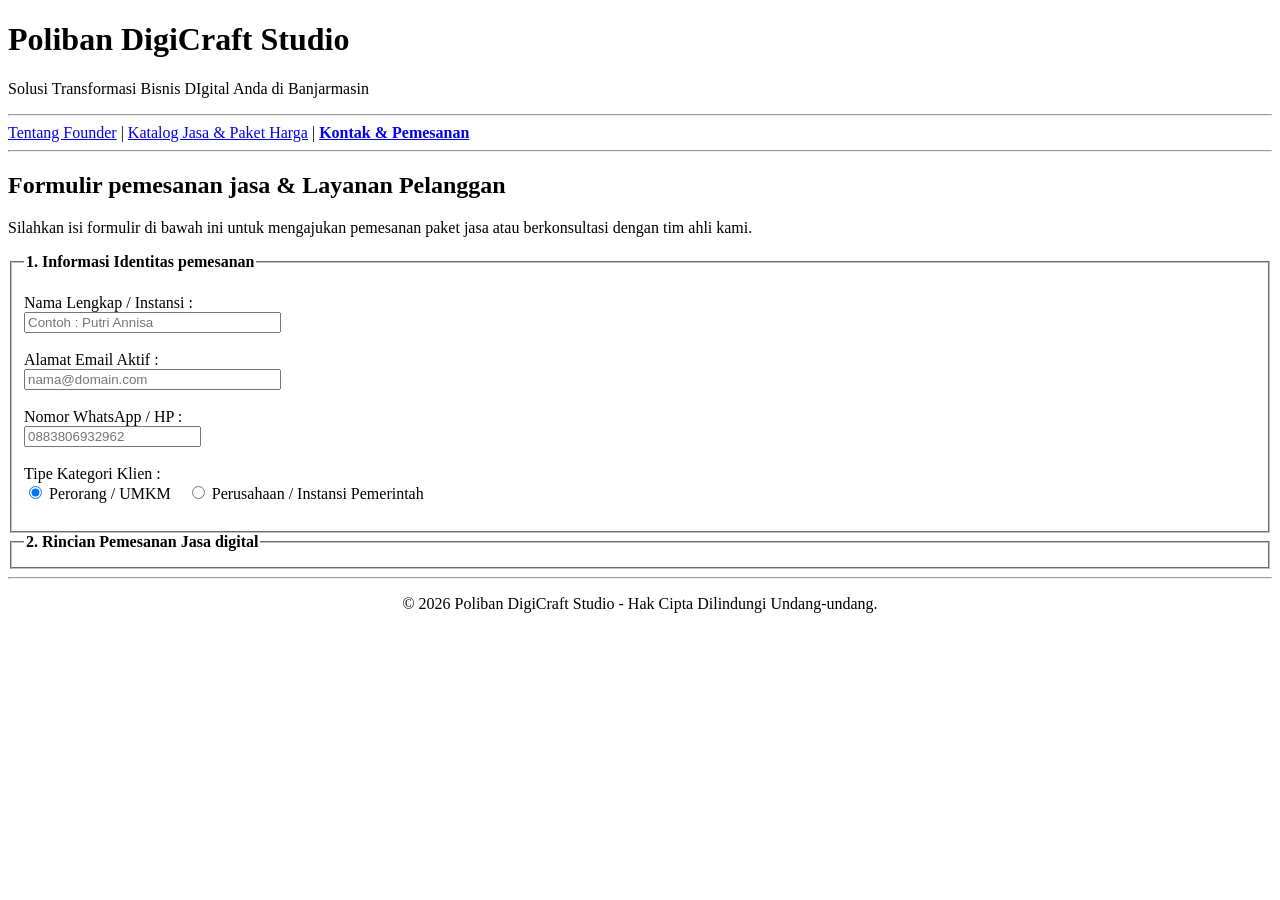
==== kontak.html @ 986387f1 "pertemuan 4 form" ====
<!DOCTYPE html>
<html lang="id">
<head>
    <meta charset="UTF-8">
    <title>Katalog Produk & Portofolio - Poliban DigiCraft Studio</title>
</head>
<body>
    <!--Bagian Kepala Halaman (Header & Navigasi)-->
    <header>
        <h1>Poliban DigiCraft Studio</h1>
        <p>Solusi Transformasi Bisnis DIgital Anda di Banjarmasin</p>
        <hr>
    </header>
    <nav>
        <a href="biodata.html">Tentang Founder</a> |
        <a href="produk.html">Katalog Jasa & Paket Harga</a> |
        <a href="Kontak.html"><b>Kontak & Pemesanan</b></a>
    </nav>
    <hr>

    <main>
        <h2>Formulir pemesanan jasa & Layanan Pelanggan</h2>
        <p>Silahkan isi formulir di bawah ini untuk mengajukan pemesanan paket jasa atau berkonsultasi dengan tim ahli kami.</p>

        <form action="#" method="POST">
            <!--Grup 1: Data Diri Pelanggan-->
            <fieldset>
                <legend><b>1. Informasi Identitas pemesanan</b></legend>
                <br>
                <label for="nama_lengkap">Nama Lengkap / Instansi :</label><br>
                <input type="text" name="nama_lengkap" id="nama_lengkap" placeholder="Contoh : Putri Annisa" size="30" required>
                <br><br>

                <label for="email_pemesan">Alamat Email Aktif :</label><br>
                <input type="email" id="email_pemesan" name="email_pemesan" placeholder="nama@domain.com" size="30" required>
                <br><br>

                <label for="no_whatsapp">Nomor WhatsApp / HP :</label><br>
                <input type="tel" name="no_whatsapp" id="no_whatsapp" placeholder="0883806932962" required>
                <br><br>

                <label>Tipe Kategori Klien :</label><br>
                <input type="radio" name="tipe_klien" id="kategori_personal" value="Personal" checked>
                <label for="kategori_personal">Perorang / UMKM</label> &nbsp;&nbsp;
                <input type="radio" name="tipe_klien" id="kategori_korporat" value="Korporat">
                <label for="kategori_korporat">Perusahaan / Instansi Pemerintah</label>
                <br><br>
            </fieldset>
            <!--Grup 2 : Detail Pemesanan Layanan-->
            <fieldset>
                <legend><b>2. Rincian Pemesanan Jasa digital</b></legend>
            </fieldset>
        </form>
    </main>

    <fouter>
        <hr>
        <p align="center">&copy; 2026 Poliban DigiCraft Studio - Hak Cipta Dilindungi Undang-undang.</p>
    </fouter>
</body>
</html>
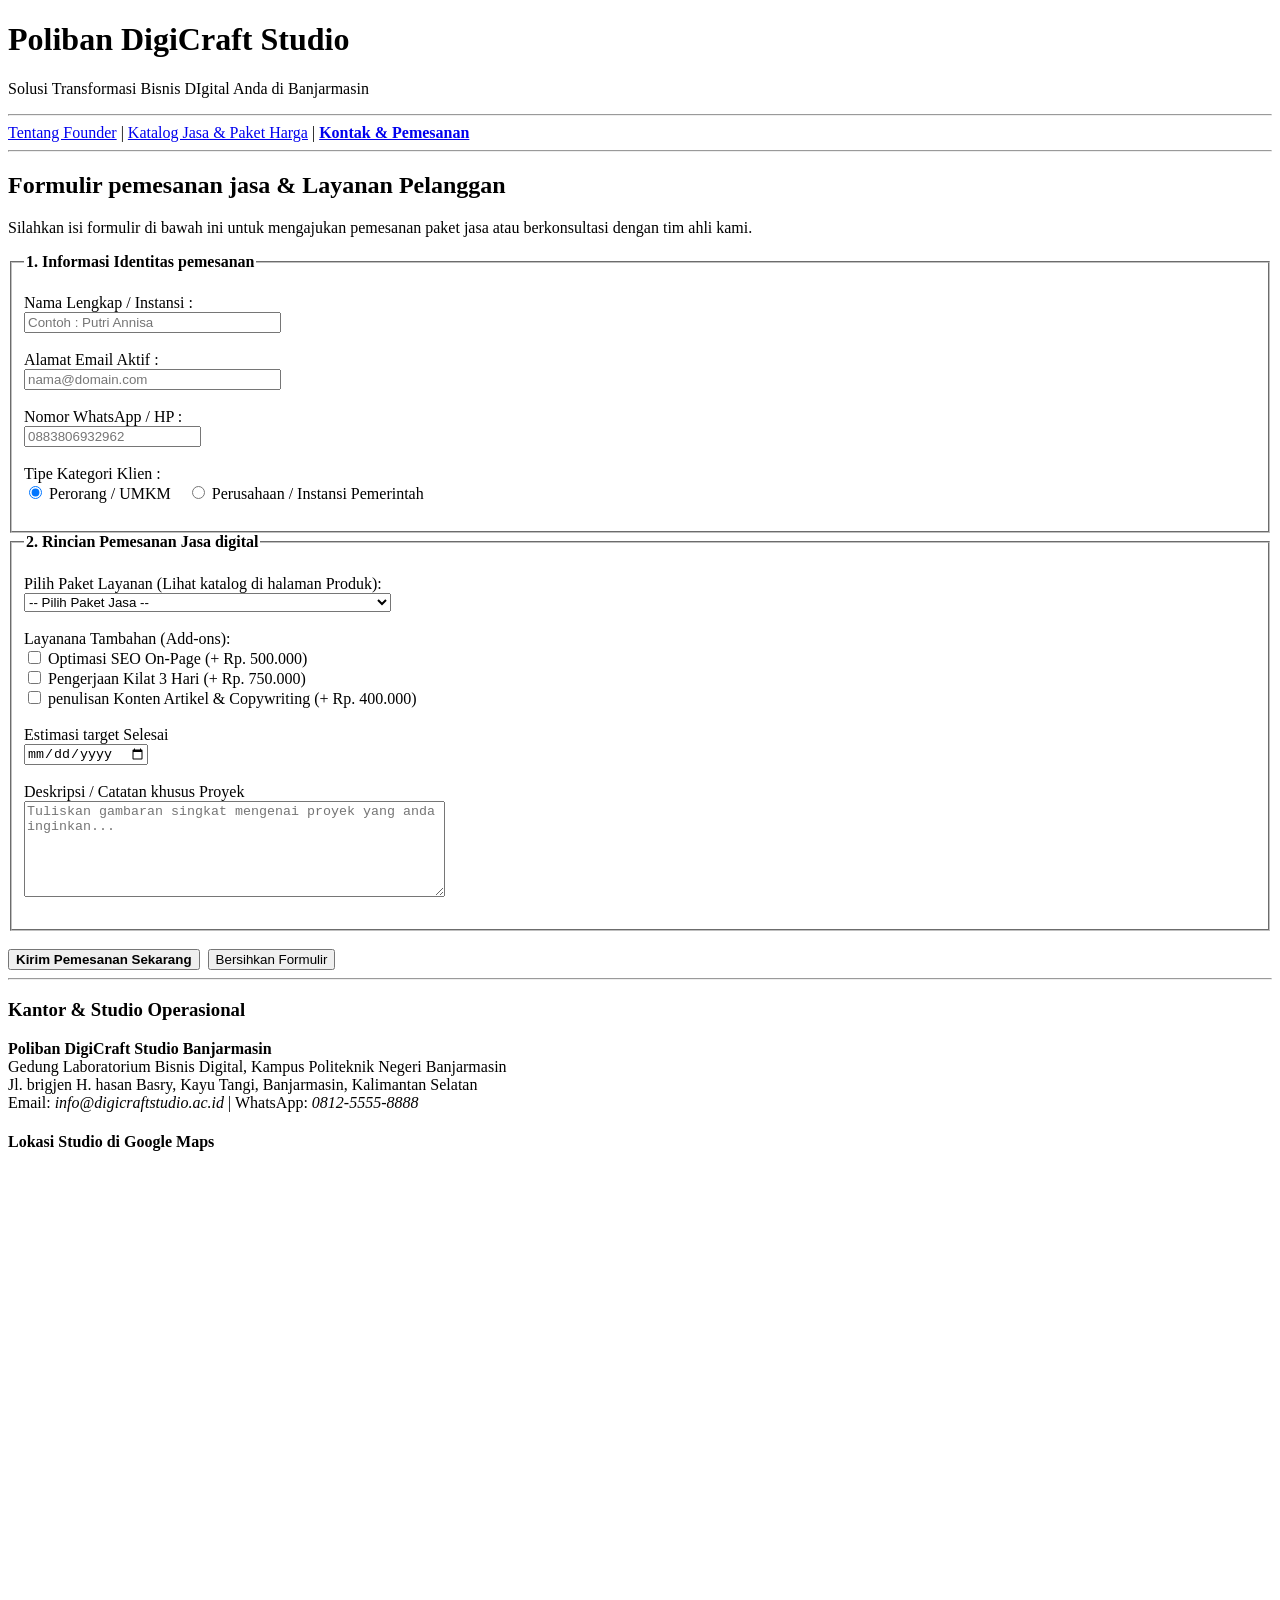
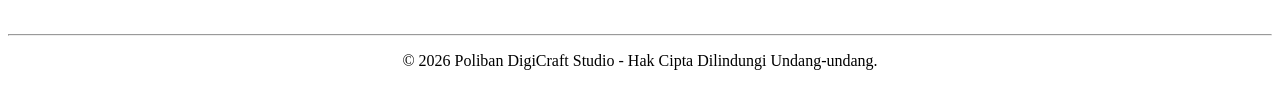
==== commit 90a6d06a: "Menambahkan kontak.html" ====
--- a/kontak.html
+++ b/kontak.html
@@ -49,8 +49,51 @@
             <!--Grup 2 : Detail Pemesanan Layanan-->
             <fieldset>
                 <legend><b>2. Rincian Pemesanan Jasa digital</b></legend>
+                <br>
+                <label for="pilih paket">Pilih Paket Layanan (Lihat katalog di halaman Produk):</label><br>
+                <select name="pilih paket" id="pilih paket" required>
+                    <option value="">-- Pilih Paket Jasa --</option>
+                    <option value="Silver">Paket Silver Branding (Rp. 1.500.000)</option>
+                    <option value="Gold">Paket GOld Web Development (Rp. 3.000.000)</option>
+                    <option value="Platinum">Paket Platinum Full Digital Transformation (Rp. 5.000.000)</option>
+                    <option value="Custom">Konsultasi Custom Project</option>
+                </select>
+                <br><br>
+
+                <label>Layanana Tambahan (Add-ons):</label><br>
+                <input type="checkbox" name="addons[]" id="addon_seo" value="SEO Optimization">
+                <label for="addon_seo">Optimasi SEO On-Page (+ Rp. 500.000)</label><br>
+                <input type="checkbox" name="addon_express" id="addons[]" value="Express Delivery">
+                <label for="addon_express">Pengerjaan Kilat 3 Hari (+ Rp. 750.000)</label><br>
+                <input type="checkbox" name="addons[]" id="addon_content" value="Content Writing">
+                <label for="addon_content">penulisan Konten Artikel & Copywriting (+ Rp. 400.000)</label>
+                <br><br>
+
+                <label for="target_selesai">Estimasi target Selesai</label><br>
+                <input type="date" name="target_selesai" id="target_selesai"><br><br>
+
+                <label for="detail_pesan">Deskripsi / Catatan khusus Proyek</label><br>
+                <textarea name="detail_pesan" id="detail_pesan" rows="6" cols="50" placeholder="Tuliskan gambaran singkat mengenai proyek yang anda inginkan..."></textarea>
+                <br><br>
             </fieldset>
+            <br>
+
+            <!--Tombol Aktif-->
+            <button type="submit"><b>Kirim Pemesanan Sekarang</b></button>&nbsp;
+            <button type="reset">Bersihkan Formulir</button>
         </form>
+        <!--Bagian Informasi Alamat & Peta Studio-->
+        <section>
+            <hr>
+            <h3>Kantor & Studio Operasional</h3>
+            <p><b>Poliban DigiCraft Studio Banjarmasin</b><br>
+            Gedung Laboratorium Bisnis Digital, Kampus Politeknik Negeri Banjarmasin<br>
+            Jl. brigjen H. hasan Basry, Kayu Tangi, Banjarmasin, Kalimantan Selatan<br>
+            Email: <i>info@digicraftstudio.ac.id</i> | WhatsApp: <i>0812-5555-8888</i></p>
+
+            <h4>Lokasi Studio di Google Maps</h4>
+            <iframe src="https://www.google.com/maps/embed?pb=!1m18!1m12!1m3!1d3983.219719647902!2d114.57935537353539!3d-3.295693896679192!2m3!1f0!2f0!3f0!3m2!1i1024!2i768!4f13.1!3m3!1m2!1s0x2de423a80d47ba6b%3A0x8f5abfaddfe5a2d7!2sPoliteknik%20Negeri%20Banjarmasin!5e0!3m2!1sid!2sid!4v1791270674922!5m2!1sid!2sid" width="600" height="450" style="border:0;" allowfullscreen="" loading="lazy" referrerpolicy="strict-origin-when-cross-origin"></iframe>
+        </section>
     </main>
 
     <fouter>
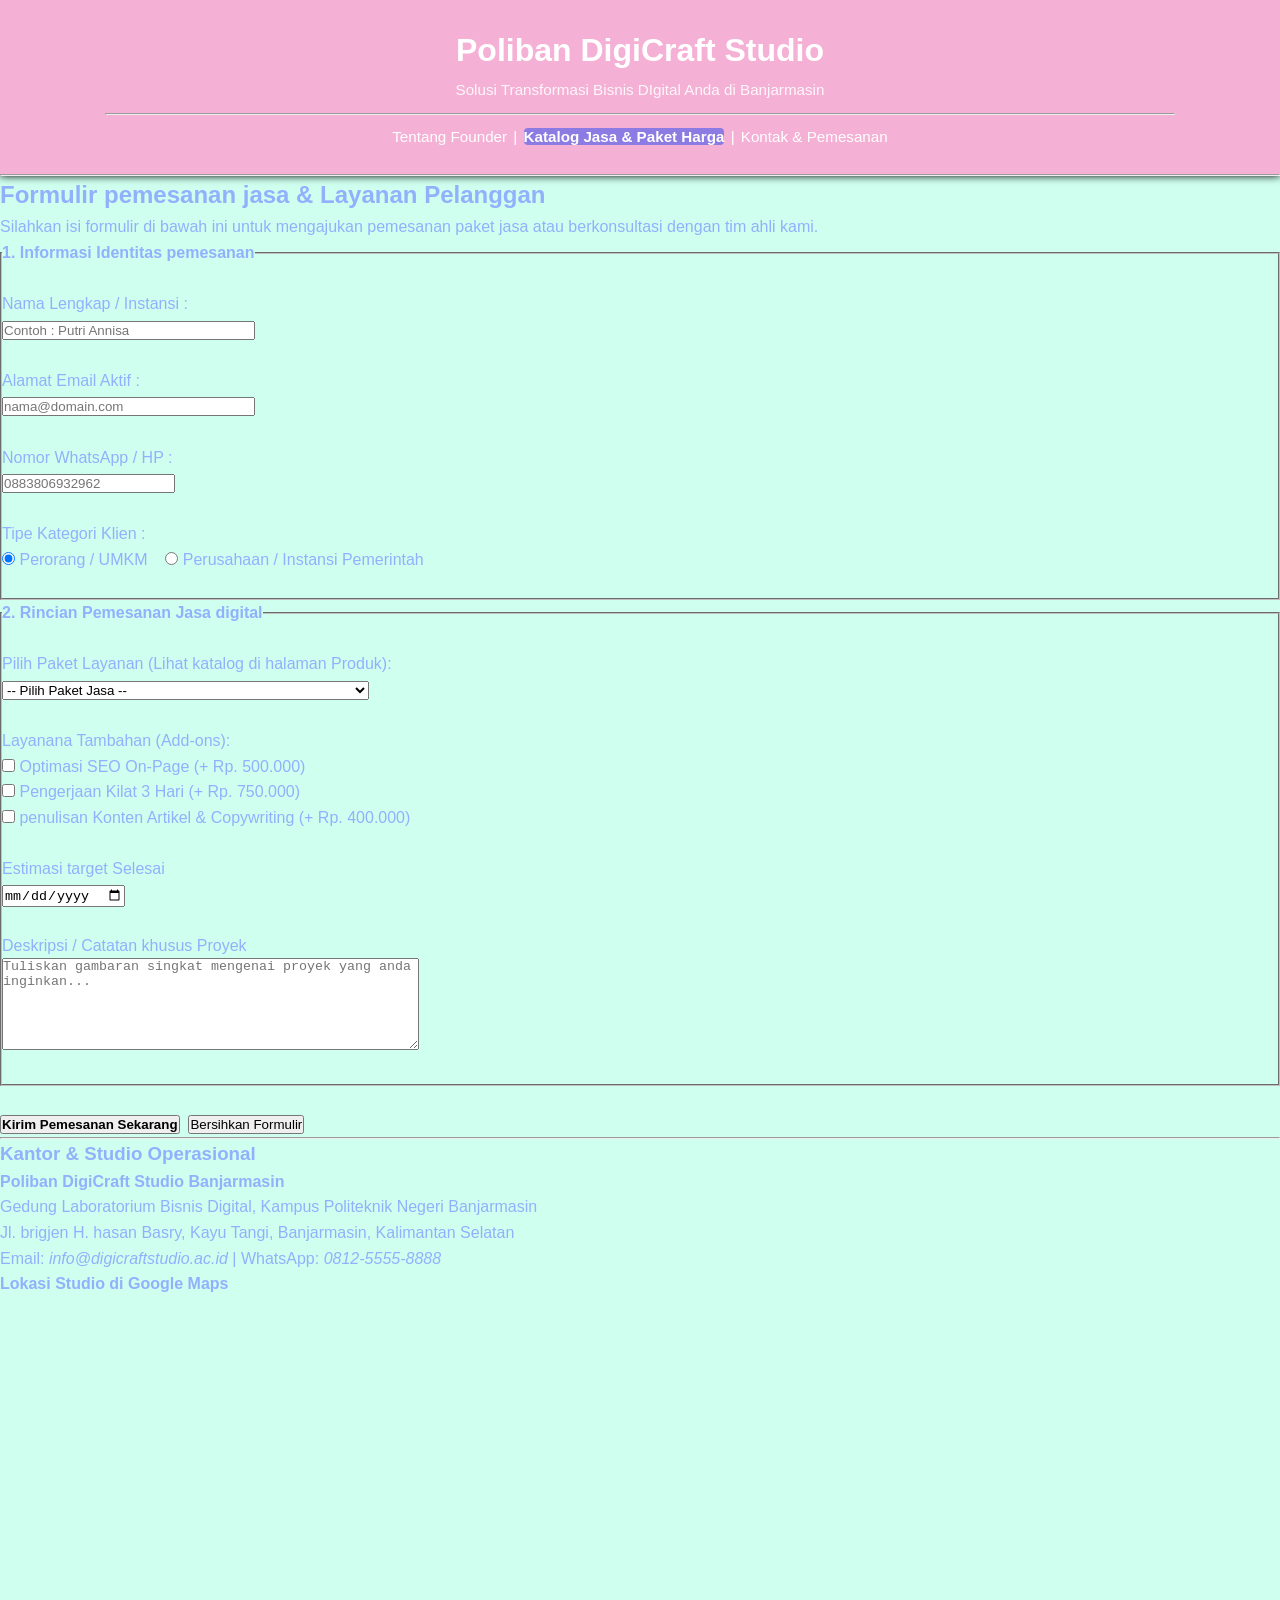
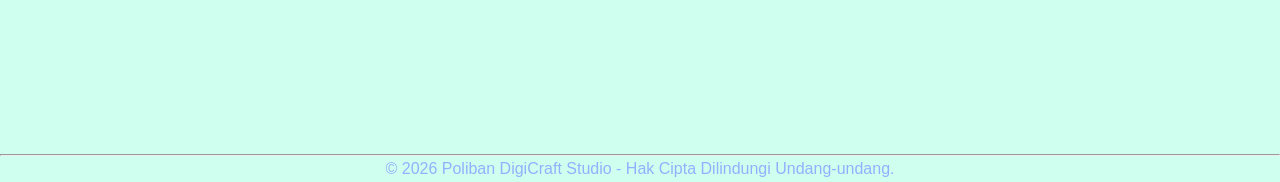
==== commit dc87cf17: "CSS modul 5" ====
--- a/kontak.html
+++ b/kontak.html
@@ -3,19 +3,23 @@
 <head>
     <meta charset="UTF-8">
     <title>Katalog Produk & Portofolio - Poliban DigiCraft Studio</title>
+    <link rel="stylesheet" href="style.css">
 </head>
+
 <body>
     <!--Bagian Kepala Halaman (Header & Navigasi)-->
-    <header>
-        <h1>Poliban DigiCraft Studio</h1>
-        <p>Solusi Transformasi Bisnis DIgital Anda di Banjarmasin</p>
-        <hr>
+     <header>
+        <div class="container">
+            <h1>Poliban DigiCraft Studio</h1>
+            <p>Solusi Transformasi Bisnis DIgital Anda di Banjarmasin</p>
+            <hr>
+            <nav>
+                <a href="biodata.html">Tentang Founder</a> |
+                <a href="produk.html" class="active">Katalog Jasa & Paket Harga</a> |
+                <a href="kontak.htmkl">Kontak & Pemesanan</a>
+            </nav>
+        </div>
     </header>
-    <nav>
-        <a href="biodata.html">Tentang Founder</a> |
-        <a href="produk.html">Katalog Jasa & Paket Harga</a> |
-        <a href="Kontak.html"><b>Kontak & Pemesanan</b></a>
-    </nav>
     <hr>
 
     <main>
--- a/style.css
+++ b/style.css
@@ -0,0 +1,60 @@
+/* 2. CSS.RESET */
+* {
+    margin: 0;
+    padding: 0;
+    box-sizing: border-box;
+}
+
+body {
+    font-family: 'Segoe UI', Tahoma, Geneva, Verdana, sans-serif;
+    line-height: 1.6;
+    color: rgb(147, 176, 253);
+    background-color: rgb(207, 255, 239);
+}
+
+/* 3. LAYOUT CONTAINER */
+.container {
+    width: 90%;
+    max-width: 1100px;
+    margin: 0 auto;
+    padding: 0 15px;
+}
+
+/* 4. HEADER & NAVIGASI */
+header {
+    background-color: rgb(245, 177, 213);
+    color: white;
+    padding: 25px 0;
+    text-align: center;
+    box-shadow: 0 2px 8px rgba(0, 0, 0, 1);
+}
+
+header h1 {
+    font-size: 2rem;
+    margin-bottom: 2px;
+}
+
+header p {
+    font-size: 0.95rem;
+    opacity: 0.9;
+    margin-bottom: 10px;
+}
+
+nav {
+    margin-top: 10px;
+    font-size: 0.95rem;
+}
+
+nav a {
+    color: white;
+    text-decoration: none;
+    padding: 6px x 14px;
+    margin: 0 2px;
+    border-radius: 4px;
+    transition: all 0.3s ease;
+}
+
+nav a:hover, nav a.active {
+    background-color: rgba(106, 106, 231, 0.756);
+    font-weight: bold;
+}
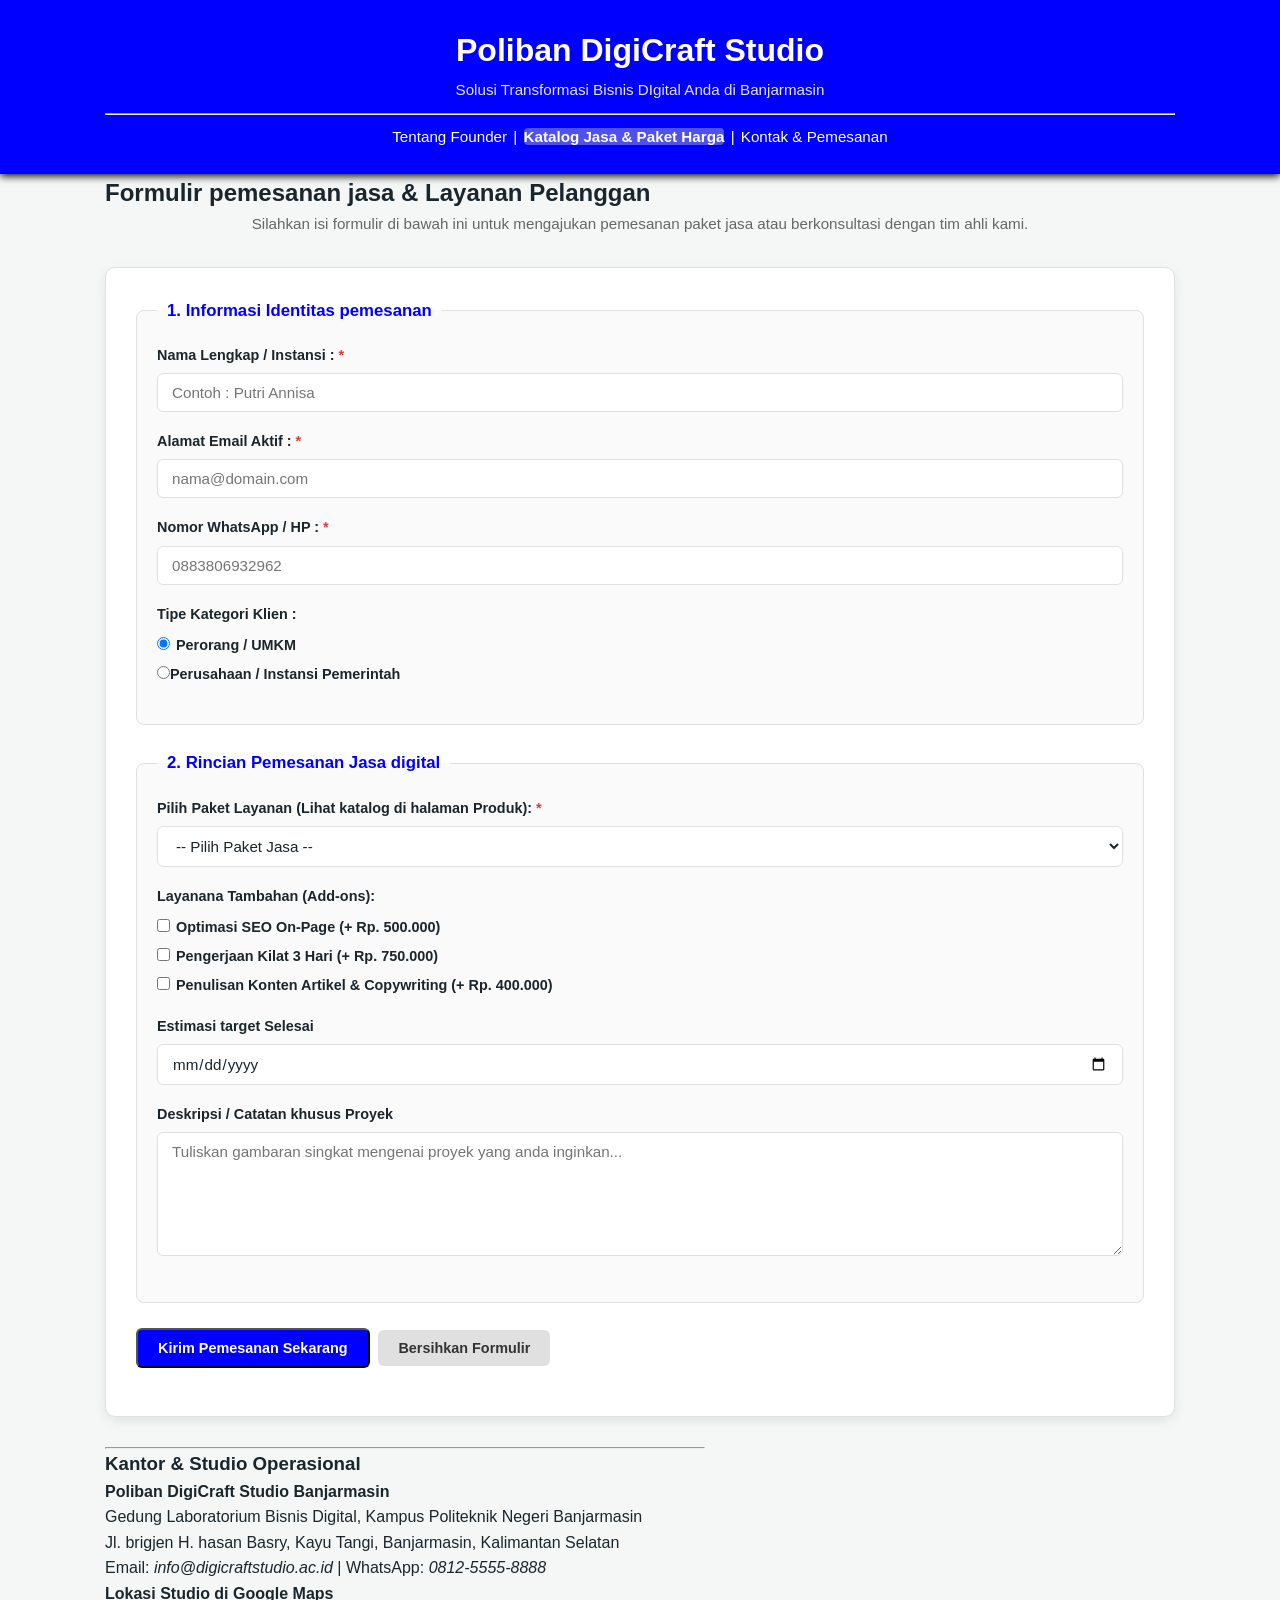
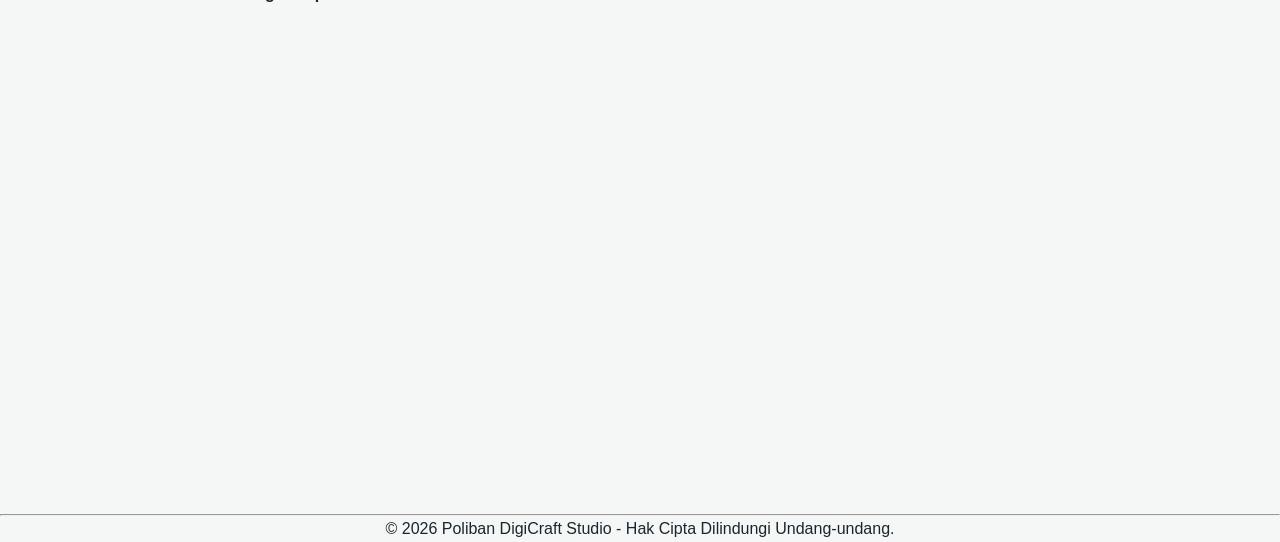
==== commit d8a2a2bd: "Kontak CSS" ====
--- a/kontak.html
+++ b/kontak.html
@@ -1,5 +1,6 @@
 <!DOCTYPE html>
 <html lang="id">
+
 <head>
     <meta charset="UTF-8">
     <title>Katalog Produk & Portofolio - Poliban DigiCraft Studio</title>
@@ -8,7 +9,7 @@
 
 <body>
     <!--Bagian Kepala Halaman (Header & Navigasi)-->
-     <header>
+    <header>
         <div class="container">
             <h1>Poliban DigiCraft Studio</h1>
             <p>Solusi Transformasi Bisnis DIgital Anda di Banjarmasin</p>
@@ -20,83 +21,115 @@
             </nav>
         </div>
     </header>
-    <hr>
 
-    <main>
-        <h2>Formulir pemesanan jasa & Layanan Pelanggan</h2>
-        <p>Silahkan isi formulir di bawah ini untuk mengajukan pemesanan paket jasa atau berkonsultasi dengan tim ahli kami.</p>
+    <main class="container">
+        <section class="section">
+            <h2 class="section-tilte">Formulir pemesanan jasa & Layanan Pelanggan</h2>
+            <p class="section-subtitle">Silahkan isi formulir di bawah ini untuk mengajukan pemesanan paket jasa atau berkonsultasi dengan tim
+            ahli kami.</p>
+            
+            <div class="contact-wrapper">
+                <div class="contact-form-card">
+                    <form action="#" method="POST">
+                        <!--Grup 1: Data Diri Pelanggan-->
+                        <fieldset class="form-fieldset">
+                            <legend><b>1. Informasi Identitas pemesanan</b></legend>
 
-        <form action="#" method="POST">
-            <!--Grup 1: Data Diri Pelanggan-->
-            <fieldset>
-                <legend><b>1. Informasi Identitas pemesanan</b></legend>
-                <br>
-                <label for="nama_lengkap">Nama Lengkap / Instansi :</label><br>
-                <input type="text" name="nama_lengkap" id="nama_lengkap" placeholder="Contoh : Putri Annisa" size="30" required>
-                <br><br>
+                            <div class="form-group">
+                                <label for="nama_lengkap">Nama Lengkap / Instansi : <span class="required">*</span></label>
+                                <input type="text" name="nama_lengkap" id="nama_lengkap" placeholder="Contoh : Putri Annisa"
+                                    size="40" required>
+                            </div>
+                            
+                            <div class="form-group">
+                                 <label for="email_pemesan">Alamat Email Aktif : <span class="required">*</span></label>
+                                 <input type="email" id="email_pemesan" name="email_pemesan" placeholder="nama@domain.com" size="30"
+                                     required>
+                            </div>
 
-                <label for="email_pemesan">Alamat Email Aktif :</label><br>
-                <input type="email" id="email_pemesan" name="email_pemesan" placeholder="nama@domain.com" size="30" required>
-                <br><br>
+                            <div class="form-group">
+                                <label for="no_whatsapp">Nomor WhatsApp / HP : <span class="required">*</span></label>
+                                <input type="tel" name="no_whatsapp" id="no_whatsapp" placeholder="0883806932962" required>
+                            </div>
 
-                <label for="no_whatsapp">Nomor WhatsApp / HP :</label><br>
-                <input type="tel" name="no_whatsapp" id="no_whatsapp" placeholder="0883806932962" required>
-                <br><br>
+                            <div class="form-group">
+                                <label>Tipe Kategori Klien :</label>
+                                <div class="radio-group">
+                                    <label class="inline-label">
+                                        <input type="radio" name="tipe_klien" id="kategori_personal" value="Personal" checked>Perorang / UMKM
+                                    </label>
 
-                <label>Tipe Kategori Klien :</label><br>
-                <input type="radio" name="tipe_klien" id="kategori_personal" value="Personal" checked>
-                <label for="kategori_personal">Perorang / UMKM</label> &nbsp;&nbsp;
-                <input type="radio" name="tipe_klien" id="kategori_korporat" value="Korporat">
-                <label for="kategori_korporat">Perusahaan / Instansi Pemerintah</label>
-                <br><br>
-            </fieldset>
-            <!--Grup 2 : Detail Pemesanan Layanan-->
-            <fieldset>
-                <legend><b>2. Rincian Pemesanan Jasa digital</b></legend>
-                <br>
-                <label for="pilih paket">Pilih Paket Layanan (Lihat katalog di halaman Produk):</label><br>
-                <select name="pilih paket" id="pilih paket" required>
-                    <option value="">-- Pilih Paket Jasa --</option>
-                    <option value="Silver">Paket Silver Branding (Rp. 1.500.000)</option>
-                    <option value="Gold">Paket GOld Web Development (Rp. 3.000.000)</option>
-                    <option value="Platinum">Paket Platinum Full Digital Transformation (Rp. 5.000.000)</option>
-                    <option value="Custom">Konsultasi Custom Project</option>
-                </select>
-                <br><br>
-
-                <label>Layanana Tambahan (Add-ons):</label><br>
-                <input type="checkbox" name="addons[]" id="addon_seo" value="SEO Optimization">
-                <label for="addon_seo">Optimasi SEO On-Page (+ Rp. 500.000)</label><br>
-                <input type="checkbox" name="addon_express" id="addons[]" value="Express Delivery">
-                <label for="addon_express">Pengerjaan Kilat 3 Hari (+ Rp. 750.000)</label><br>
-                <input type="checkbox" name="addons[]" id="addon_content" value="Content Writing">
-                <label for="addon_content">penulisan Konten Artikel & Copywriting (+ Rp. 400.000)</label>
-                <br><br>
-
-                <label for="target_selesai">Estimasi target Selesai</label><br>
-                <input type="date" name="target_selesai" id="target_selesai"><br><br>
-
-                <label for="detail_pesan">Deskripsi / Catatan khusus Proyek</label><br>
-                <textarea name="detail_pesan" id="detail_pesan" rows="6" cols="50" placeholder="Tuliskan gambaran singkat mengenai proyek yang anda inginkan..."></textarea>
-                <br><br>
-            </fieldset>
-            <br>
-
-            <!--Tombol Aktif-->
-            <button type="submit"><b>Kirim Pemesanan Sekarang</b></button>&nbsp;
-            <button type="reset">Bersihkan Formulir</button>
-        </form>
-        <!--Bagian Informasi Alamat & Peta Studio-->
-        <section>
-            <hr>
-            <h3>Kantor & Studio Operasional</h3>
-            <p><b>Poliban DigiCraft Studio Banjarmasin</b><br>
-            Gedung Laboratorium Bisnis Digital, Kampus Politeknik Negeri Banjarmasin<br>
-            Jl. brigjen H. hasan Basry, Kayu Tangi, Banjarmasin, Kalimantan Selatan<br>
-            Email: <i>info@digicraftstudio.ac.id</i> | WhatsApp: <i>0812-5555-8888</i></p>
-
-            <h4>Lokasi Studio di Google Maps</h4>
-            <iframe src="https://www.google.com/maps/embed?pb=!1m18!1m12!1m3!1d3983.219719647902!2d114.57935537353539!3d-3.295693896679192!2m3!1f0!2f0!3f0!3m2!1i1024!2i768!4f13.1!3m3!1m2!1s0x2de423a80d47ba6b%3A0x8f5abfaddfe5a2d7!2sPoliteknik%20Negeri%20Banjarmasin!5e0!3m2!1sid!2sid!4v1791270674922!5m2!1sid!2sid" width="600" height="450" style="border:0;" allowfullscreen="" loading="lazy" referrerpolicy="strict-origin-when-cross-origin"></iframe>
+                                    <label class="inline-group">
+                                        <input type="radio" name="tipe_klien" id="kategori_korporat" value="Korporat">Perusahaan / Instansi Pemerintah
+                                    </label>
+                                </div>
+                            </div>
+                        </fieldset>
+                        <!--Grup 2 : Detail Pemesanan Layanan-->
+                        <fieldset class="form-fieldset">
+                            <legend><b>2. Rincian Pemesanan Jasa digital</b></legend>
+                            
+                            <div class="form-group">
+                                <label for="pilih paket">Pilih Paket Layanan (Lihat katalog di halaman Produk): <span class="required">*</span></label>
+                                <select name="pilih paket" id="pilih paket" required>
+                                    <option value="">-- Pilih Paket Jasa --</option>
+                                    <option value="Silver">Paket Silver Branding (Rp. 1.500.000)</option>
+                                    <option value="Gold">Paket GOld Web Development (Rp. 3.000.000)</option>
+                                    <option value="Platinum">Paket Platinum Full Digital Transformation (Rp. 5.000.000)</option>
+                                    <option value="Custom">Konsultasi Custom Project</option>
+                                </select>
+                            </div>
+                            <div class="form-group">
+                                <label>Layanana Tambahan (Add-ons):</label>
+                                <div class="checkbox-group">
+                                    <label class="checkbox-item">
+                                        <input type="checkbox" name="addons[]" id="addon_seo" value="SEO Optimization">Optimasi SEO On-Page (+ Rp. 500.000)
+                                    </label>
+                                    <label class="checkbox-item">
+                                        <input type="checkbox" name="addon_express" id="addons[]" value="Express Delivery">Pengerjaan Kilat 3 Hari (+ Rp. 750.000)
+                                    </label>
+                                    <label class="checkbox-item">
+                                        <input type="checkbox" name="addons[]" id="addon_content" value="Content Writing">Penulisan Konten Artikel & Copywriting (+ Rp. 400.000)
+                                    </label>
+                                </div>
+                            </div>
+        
+                            <div class="form-group">
+                                <label for="target_selesai">Estimasi target Selesai</label>
+                                <input type="date" name="target_selesai" id="target_selesai">
+                            </div>
+        
+                            <div class="form-group">
+                                <label for="detail_pesan">Deskripsi / Catatan khusus Proyek</label>
+                                <textarea name="detail_pesan" id="detail_pesan" rows="6" cols="50"
+                                    placeholder="Tuliskan gambaran singkat mengenai proyek yang anda inginkan..."></textarea>
+                            </div>
+                        </fieldset>
+        
+                        <div class="form-group">
+                            <button type="submit" class="btn-primary">Kirim Pemesanan Sekarang</button>&nbsp;
+                            <button type="reset" class="btn-secondary">Bersihkan Formulir</button>
+                        </div>
+                        <!--Tombol Aktif-->
+                    </form>
+                </div>
+    
+                <!--Bagian Informasi Alamat & Peta Studio-->
+                <section>
+                    <hr>
+                    <h3>Kantor & Studio Operasional</h3>
+                    <p><b>Poliban DigiCraft Studio Banjarmasin</b><br>
+                        Gedung Laboratorium Bisnis Digital, Kampus Politeknik Negeri Banjarmasin<br>
+                        Jl. brigjen H. hasan Basry, Kayu Tangi, Banjarmasin, Kalimantan Selatan<br>
+                        Email: <i>info@digicraftstudio.ac.id</i> | WhatsApp: <i>0812-5555-8888</i></p>
+    
+                    <h4>Lokasi Studio di Google Maps</h4>
+                    <iframe
+                        src="https://www.google.com/maps/embed?pb=!1m18!1m12!1m3!1d3983.219719647902!2d114.57935537353539!3d-3.295693896679192!2m3!1f0!2f0!3f0!3m2!1i1024!2i768!4f13.1!3m3!1m2!1s0x2de423a80d47ba6b%3A0x8f5abfaddfe5a2d7!2sPoliteknik%20Negeri%20Banjarmasin!5e0!3m2!1sid!2sid!4v1791270674922!5m2!1sid!2sid"
+                        width="600" height="450" style="border:0;" allowfullscreen="" loading="lazy"
+                        referrerpolicy="strict-origin-when-cross-origin"></iframe>
+                </section>
+            </div>
         </section>
     </main>
 
@@ -105,4 +138,5 @@
         <p align="center">&copy; 2026 Poliban DigiCraft Studio - Hak Cipta Dilindungi Undang-undang.</p>
     </fouter>
 </body>
+
 </html>
--- a/style.css
+++ b/style.css
@@ -1,3 +1,18 @@
+/* 1. CSS Variabel */
+:root {
+    --primary-color: blue; 
+    --primary-dark: pink;
+    --secondary-color: #1a252c;
+    --accent-color: #FF9800;
+    --bg-light: #F4F7F6;
+    --white: #FFFF;
+    --text-muted: #666666;
+    --border-color: #E0E0E0;
+    --shadow-soft: 0 4px 12px rgba(0, 0, 0, 0.08);
+    -shadow-hover: 0 8px 24px rgbq(0,0,0, 0.15);
+    --transition-fast: all 0.3s ease;
+}
+
 /* 2. CSS.RESET */
 * {
     margin: 0;
@@ -8,8 +23,8 @@
 body {
     font-family: 'Segoe UI', Tahoma, Geneva, Verdana, sans-serif;
     line-height: 1.6;
-    color: rgb(147, 176, 253);
-    background-color: rgb(207, 255, 239);
+    color: var(--secondary-color);
+    background-color: var(--bg-light);
 }
 
 /* 3. LAYOUT CONTAINER */
@@ -22,8 +37,8 @@
 
 /* 4. HEADER & NAVIGASI */
 header {
-    background-color: rgb(245, 177, 213);
-    color: white;
+    background-color: var(--primary-color);
+    color: var(--white);
     padding: 25px 0;
     text-align: center;
     box-shadow: 0 2px 8px rgba(0, 0, 0, 1);
@@ -46,15 +61,373 @@
 }
 
 nav a {
-    color: white;
+    color: var(--white);
     text-decoration: none;
     padding: 6px x 14px;
     margin: 0 2px;
     border-radius: 4px;
-    transition: all 0.3s ease;
+    transition: var(--transition-fast);
 }
 
 nav a:hover, nav a.active {
     background-color: rgba(106, 106, 231, 0.756);
     font-weight: bold;
-}+}
+
+/* 5. Main Content */
+main{
+    padding: 40px 0;
+}
+
+.section {
+    margin-bottom: 50px;
+}
+
+.section-title {
+    text-align: center;
+    font-size: 1.8rem;
+    color: var(--secondary-color);
+    margin-bottom: 5px;
+}
+
+.section-subtitle {
+    text-align: center;
+    color: var(--text-muted);
+    font-size: 0.95rem;
+    margin-bottom: 30px;
+}
+
+/* 7. CARD GIRD */
+.card-grid {
+    display: flex;
+    flex-wrap: wrap;
+    gap: 25px;
+    justify-content: center;
+}
+
+/* 8. CARD */
+.card {
+    background-color: var(--white);
+    border-radius: 10px;
+    box-shadow: var(--shadow-soft);
+    overflow: hidden;
+    flex: 1 1 300px;
+    max-width: 340px;
+    display: flex;
+    flex-direction: column;
+    transform: var(--transition-fast);
+    border: 1px solid var(--border-color);
+}
+
+.card:hover {
+    transform: translateY(-8px);
+    box-shadow: var(--shadow-soft);
+}
+
+.card-img {
+    width: 100%;
+    height: 190px;
+    object-fit: cover;
+}
+
+.card-body {
+    padding: 22px;
+    display: flex;
+    flex-direction: column;
+    flex-grow: 1;
+}
+
+.card-title {
+    font-size: 1.2rem;
+    color: var(--secondary-color);
+    margin-bottom: 10px;
+
+}
+
+.card-text {
+    font-size: 0.9rem;
+    color: var(--text-muted);
+    margin-bottom: 15px;
+}
+
+.video-container {
+    position: relative;
+    padding-bottom: 56.25%;
+    height: 0%;
+    overflow: hidden;
+    background-color: #000;
+}
+
+.video-container iframe {
+    position: absolute;
+    top: 0%;
+    left: 0%;
+    width: 100%;
+    height: 100%;
+    border: 0;
+}
+
+.pricing-card {
+    text-align: center;
+    position: relative;
+}
+
+.badge {
+    display: inline-block;
+    padding: 4px 12px;
+    font-size: 0.75rem;
+    font-weight: bold;
+    text-transform: uppercase;
+    background-color: #e0f2f1;
+    color: var(--primary-color);
+    border-radius: 20px;
+    margin-bottom: 12px;
+}
+
+.card-price {
+    font-size: 1.6rem ;
+    font-weight: bold;
+    color: var(--primary-color);
+    margin: 8px 0 15px 0;
+}
+
+.card-features {
+    list-style: none;
+    margin-bottom: 20px;
+    text-align: left;
+    padding: 0 5px;
+}
+
+.card-features li {
+    font-size: 0.9rem;
+    padding: 7px 0;
+    border-bottom: 1px dashed var(--border-color);
+    color: #444;
+}
+
+.card-features li::before {
+    content: "✔";
+    color: var(--primary-color);
+    font-weight: bold;
+}
+
+.btn-primary {
+    display: inline-block;
+    background-color: var(--primary-color);
+    color: var(--white);
+    padding: 10px 20px;
+    text-decoration: none;
+    border-radius: 6px;
+    font-weight: bold;
+    font-size: 0.9rem;
+    text-align: center;
+    margin-top: auto;
+    transition: var(--primary-color);
+}
+
+.btn-primary:hover {
+    background-color: var(--primary-dark);
+}
+
+.pricing-card.featured{
+    border: 2px solid var(--primary-color);
+    transform: scale(1.03);
+}
+
+.pricing-card.featured:hover{
+    transform: scale(1.1) translateY(-8px);
+}
+
+.badge-featured {
+    background-color: var(--accent-color);
+    columns: var(--white);
+}
+
+.footer {
+    background-color: var(--secondary-color);
+    color: var(--white);
+    text-align: center;
+    padding: 20px 0;
+    margin-bottom: 40px;
+    font-size: 0.85rem;
+}
+
+/* 1. WADAH DUA KOLOM (Layout Form & Info Studio) */
+.contact-wrapper {
+    display: flex;
+    flex-wrap: wrap;
+    gap: 30px;
+    align-items: flex-start;
+}
+
+/* 2. KOLOM KIRI: KARTU FORMULIR PEMESANAN */
+.contact-form-card {
+    flex: 2 1 500px;
+    background-color: var(--white);
+    padding: 30px;
+    border-radius: 10px;
+    box-shadow: var(--shadow-soft);
+    border: 1px solid var(--border-color);
+}
+
+/* Penataan Fieldset & Legend */
+.form-fieldset {
+    border: 1px solid var(--border-color);
+    border-radius: 8px;
+    padding: 20px;
+    margin-bottom: 25px;
+    background-color: #fafafa;
+}
+
+.form-fieldset legend {
+    font-weight: bold;
+    color: var(--primary-color);
+    padding: 0 10px;
+    font-size: 1.05rem;
+}
+
+/* Grup Form & Label */
+.form-group {
+    margin-bottom: 18px;
+}
+
+.form-group label {
+    display: block;
+    font-weight: 600;
+    font-size: 0.9rem;
+    color: var(--secondary-color);
+    margin-bottom: 6px;
+}
+
+.required {
+    color: #e53935;
+    font-weight: bold;
+}
+
+/* Penataan Input Teks, Select, Date, dan Textarea */
+.form-group input[type="text"],
+.form-group input[type="email"],
+.form-group input[type="tel"],
+.form-group input[type="date"],
+.form-group select,
+.form-group textarea {
+    width: 100%;
+    padding: 10px 14px;
+    font-family: inherit;
+    font-size: 0.95rem;
+    border: 1px solid var(--border-color);
+    border-radius: 6px;
+    background-color: var(--white);
+    color: var(--secondary-color);
+    transition: var(--transition-fast);
+}
+
+/* Efek Highlight saat Input Diklik/Fokus */
+.form-group input:focus,
+.form-group select:focus,
+.form-group textarea:focus {
+    outline: none;
+    border-color: var(--primary-color);
+    box-shadow: 0 0 0 3px rgba(0, 128, 128, 0.15);
+}
+
+/* Penataan Radio Button & Checkbox */
+.radio-group,
+.checkbox-group {
+    margin-top: 8px;
+}
+
+.inline-label {
+    display: inline-block;
+    margin-right: 20px;
+    cursor: pointer;
+    font-size: 0.95rem;
+    color: var(--secondary-color);
+}
+
+.checkbox-item {
+    display: block;
+    margin-bottom: 8px;
+    cursor: pointer;
+    font-size: 0.95rem;
+    color: var(--secondary-color);
+}
+
+.inline-label input,
+.checkbox-item input {
+    margin-right: 6px;
+    cursor: pointer;
+}
+
+/* Tombol Aksi (Kirim & Reset) */
+.form-actions {
+    display: flex;
+    gap: 15px;
+    margin-top: 20px;
+}
+
+.btn-secondary {
+    background-color: #e0e0e0;
+    color: #333333;
+    border: none;
+    padding: 10px 20px;
+    border-radius: 6px;
+    cursor: pointer;
+    font-weight: bold;
+    font-size: 0.9rem;
+    transition: var(--transition-fast);
+}
+
+.btn-secondary:hover {
+    background-color: #d0d0d0;
+}
+
+/* 3. KOLOM KANAN: KARTU INFORMASI STUDIO & PETA */
+.contact-info-card {
+    flex: 1 1 320px;
+    background-color: var(--primary-color);
+    color: var(--white);
+    padding: 30px;
+    border-radius: 10px;
+    box-shadow: var(--shadow-soft);
+}
+
+.contact-info-card h3 {
+    font-size: 1.35rem;
+    margin-bottom: 12px;
+    border-bottom: 2px solid rgba(255, 255, 255, 0.3);
+    padding-bottom: 8px;
+}
+
+.info-intro {
+    font-size: 0.9rem;
+    margin-bottom: 20px;
+    opacity: 0.95;
+    line-height: 1.5;
+}
+
+.info-item {
+    margin-bottom: 18px;
+}
+
+.info-item strong {
+    display: block;
+    font-size: 0.95rem;
+    margin-bottom: 4px;
+}
+
+.info-item p {
+    font-size: 0.9rem;
+    margin: 0;
+    opacity: 0.92;
+    line-height: 1.5;
+}
+
+/* Wadah Google Maps */
+.map-container {
+    border-radius: 8px;
+    overflow: hidden;
+    margin-top: 10px;
+    box-shadow: 0 2px 6px rgba(0, 0, 0, 0.2);
+    line-height: 0; /* Menghilangkan gap bawah iframe */
+}
